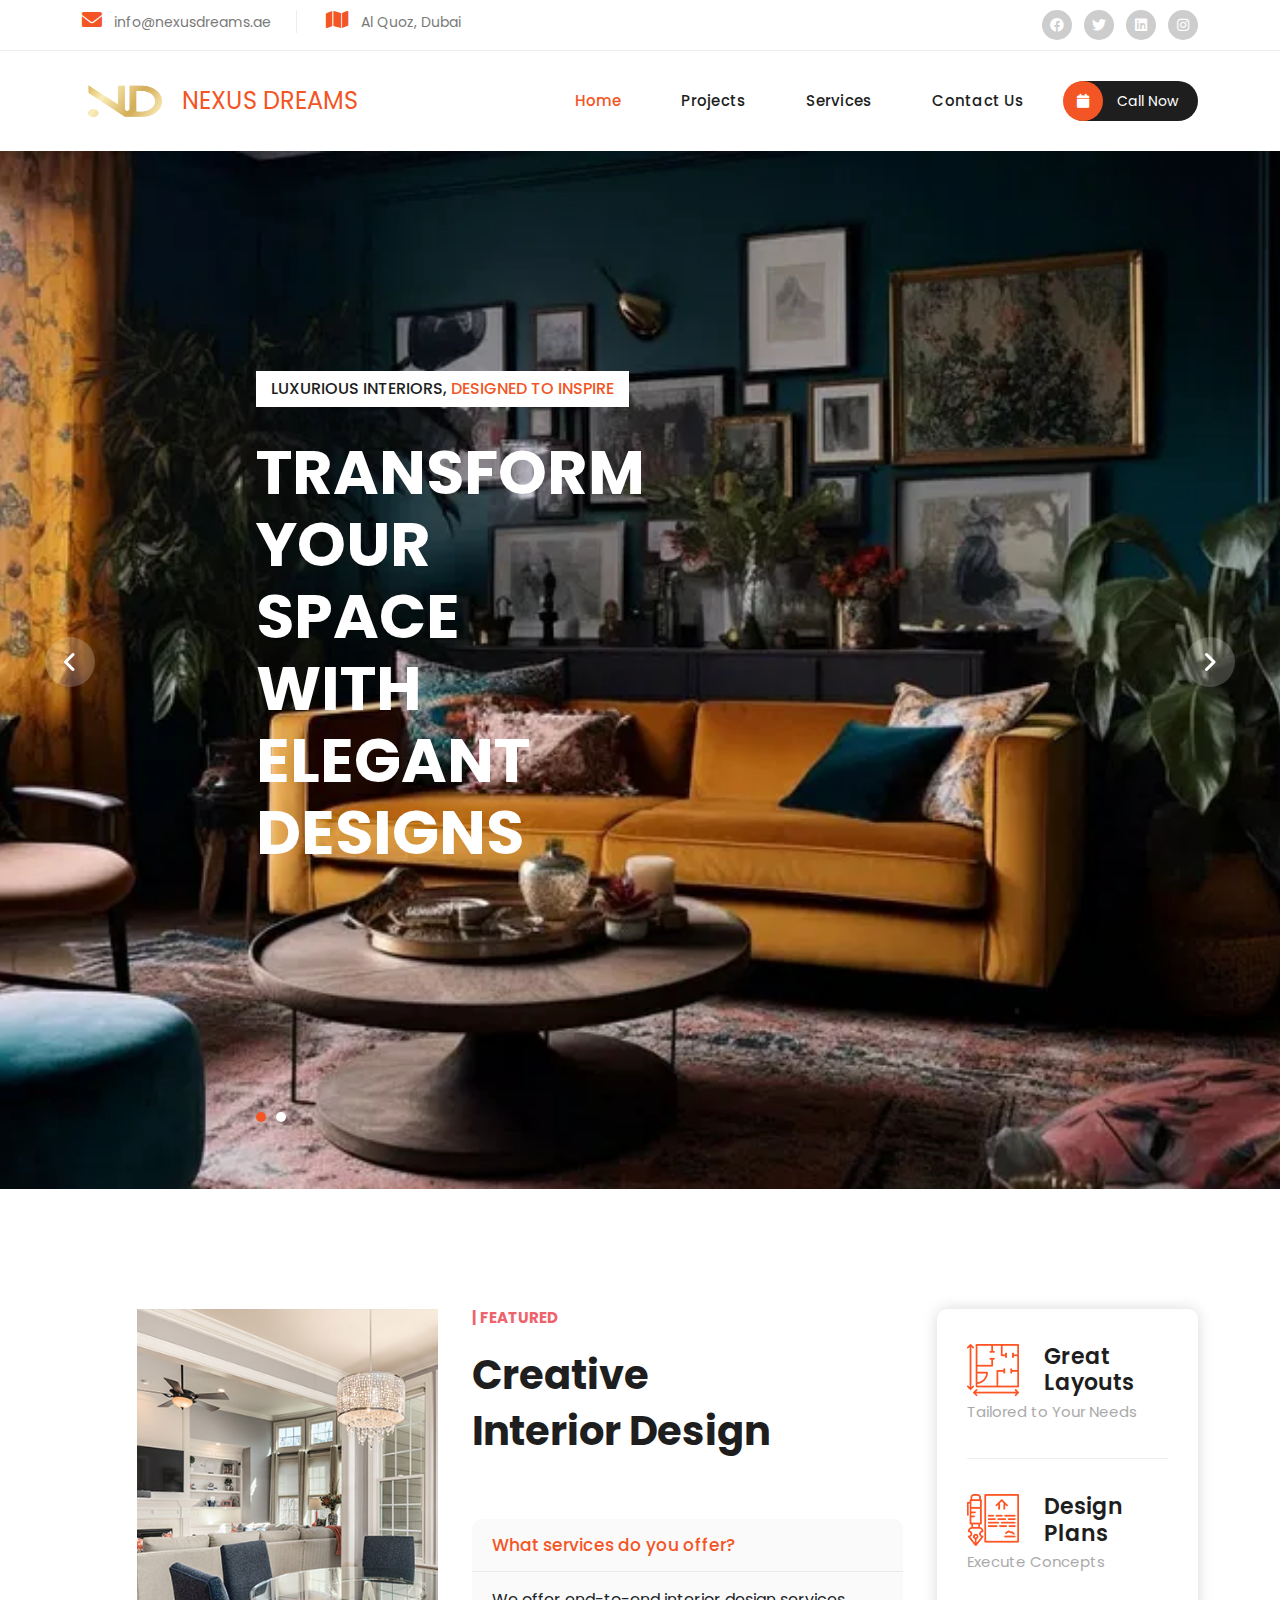
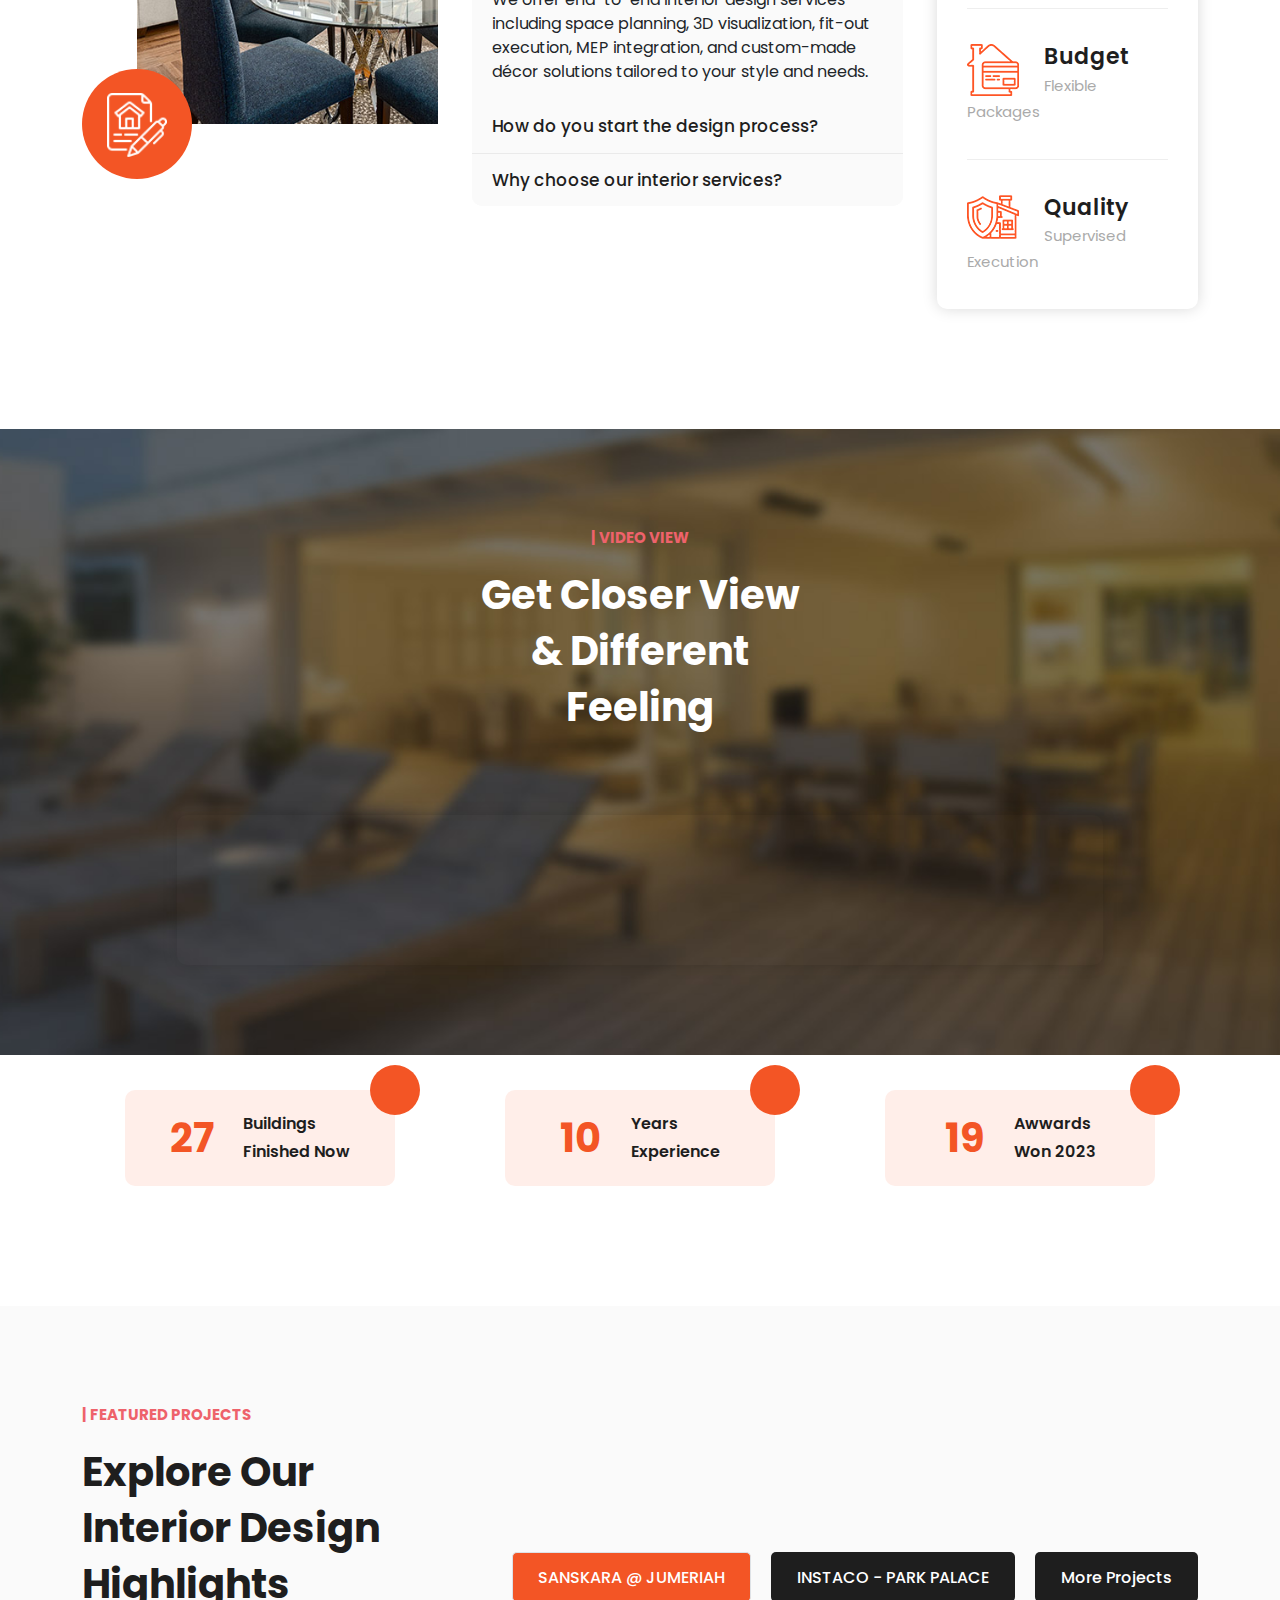
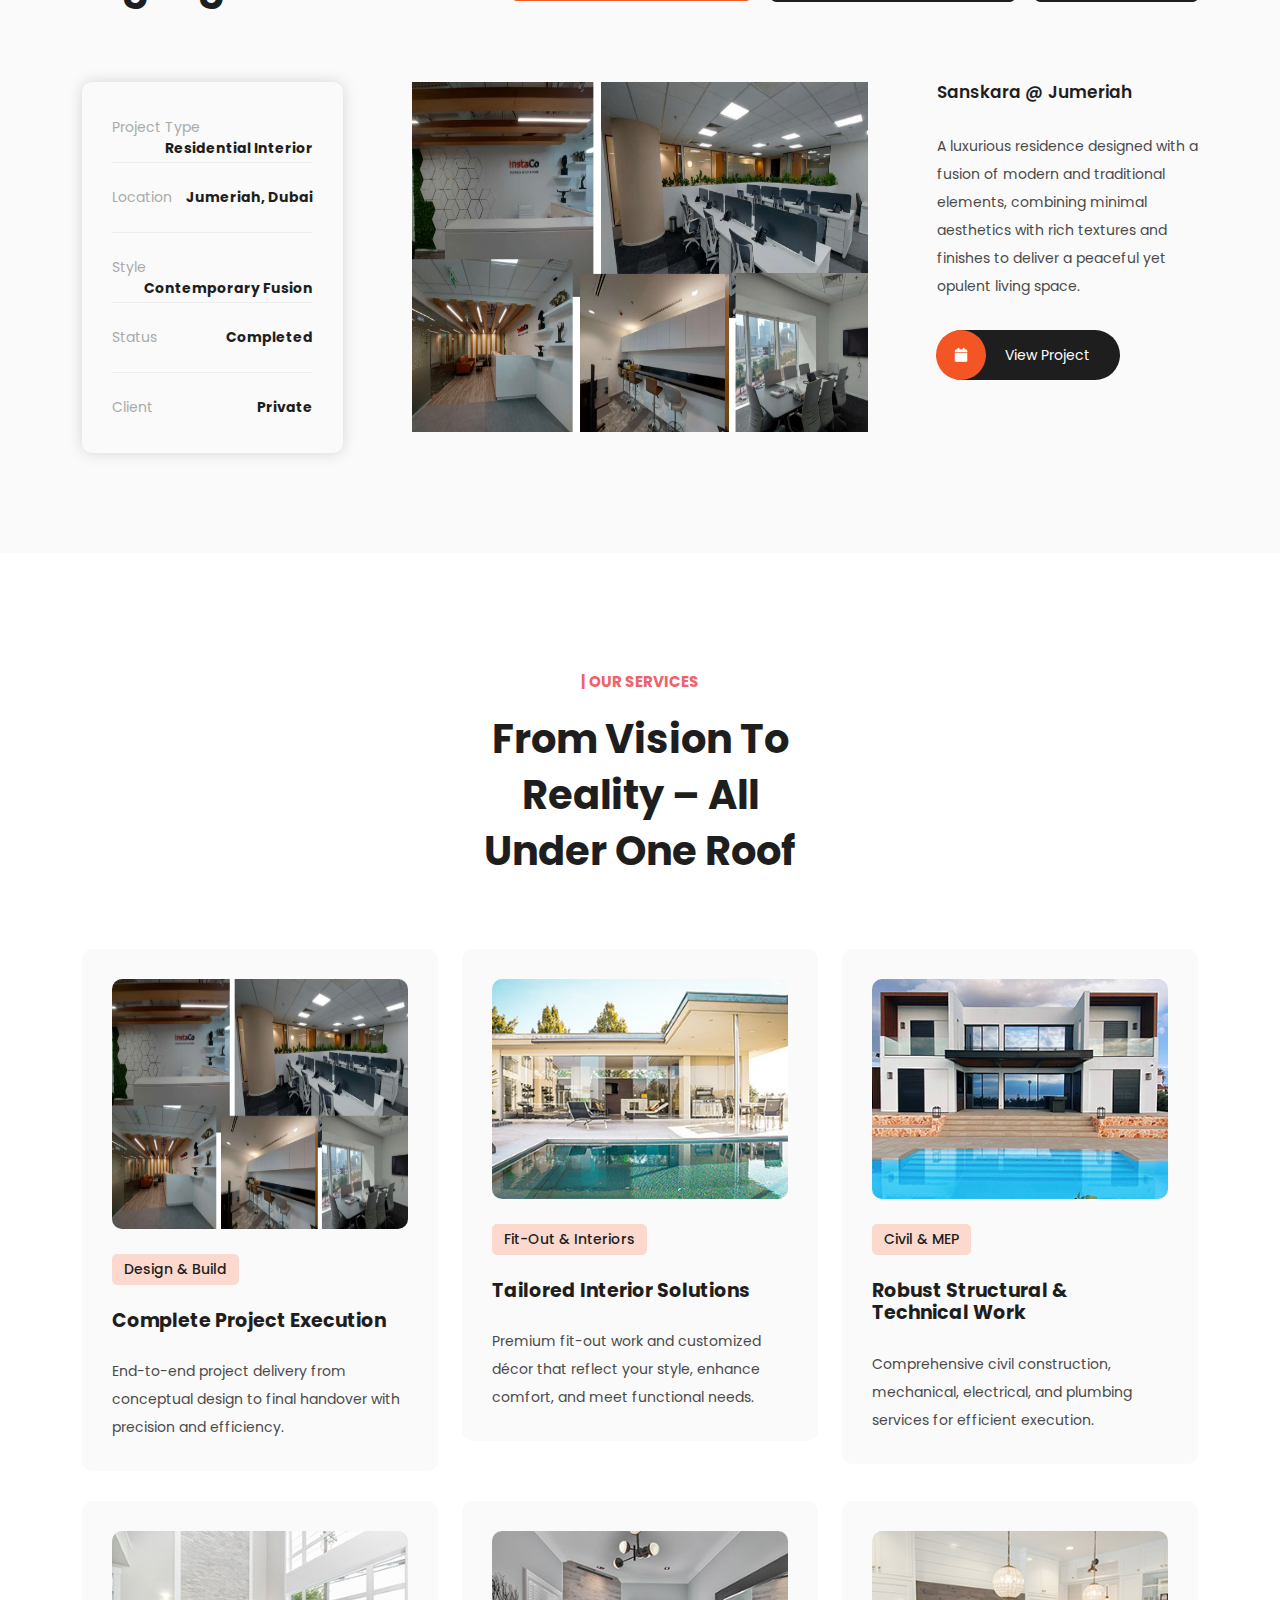
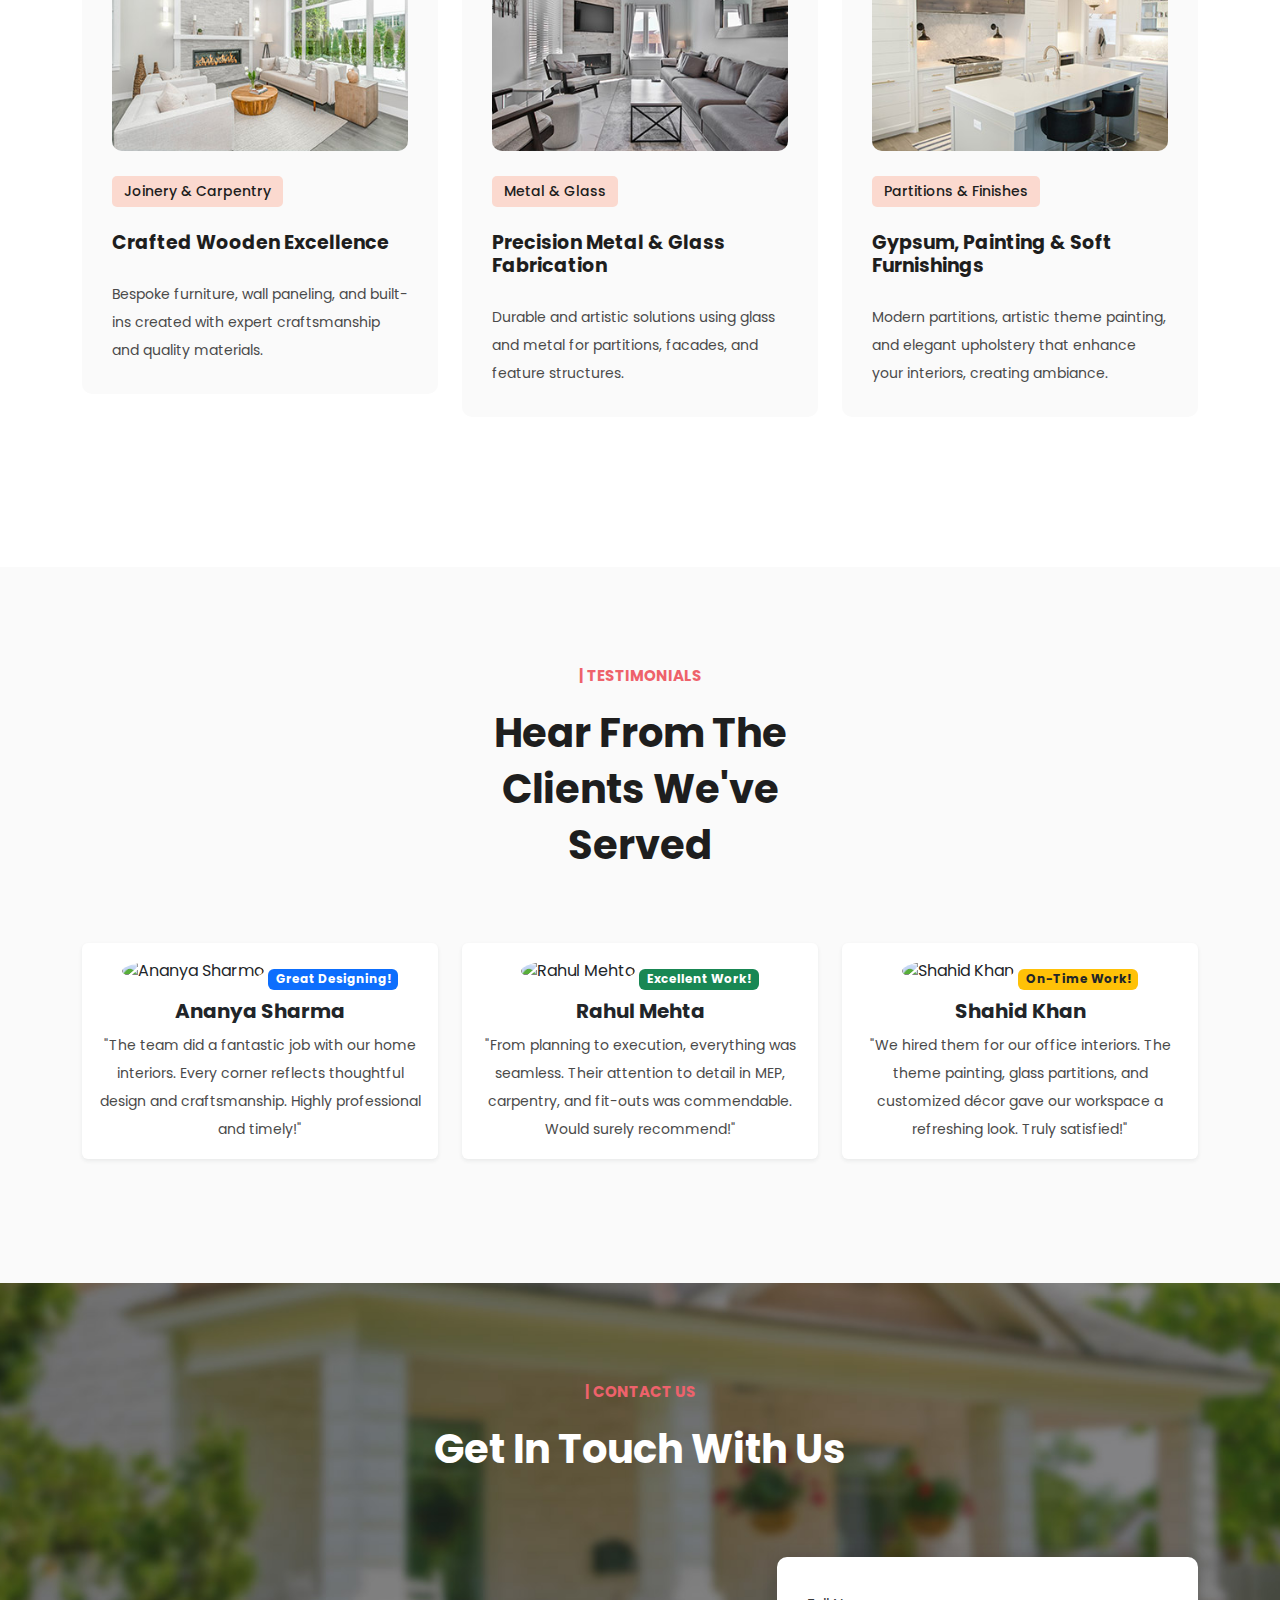
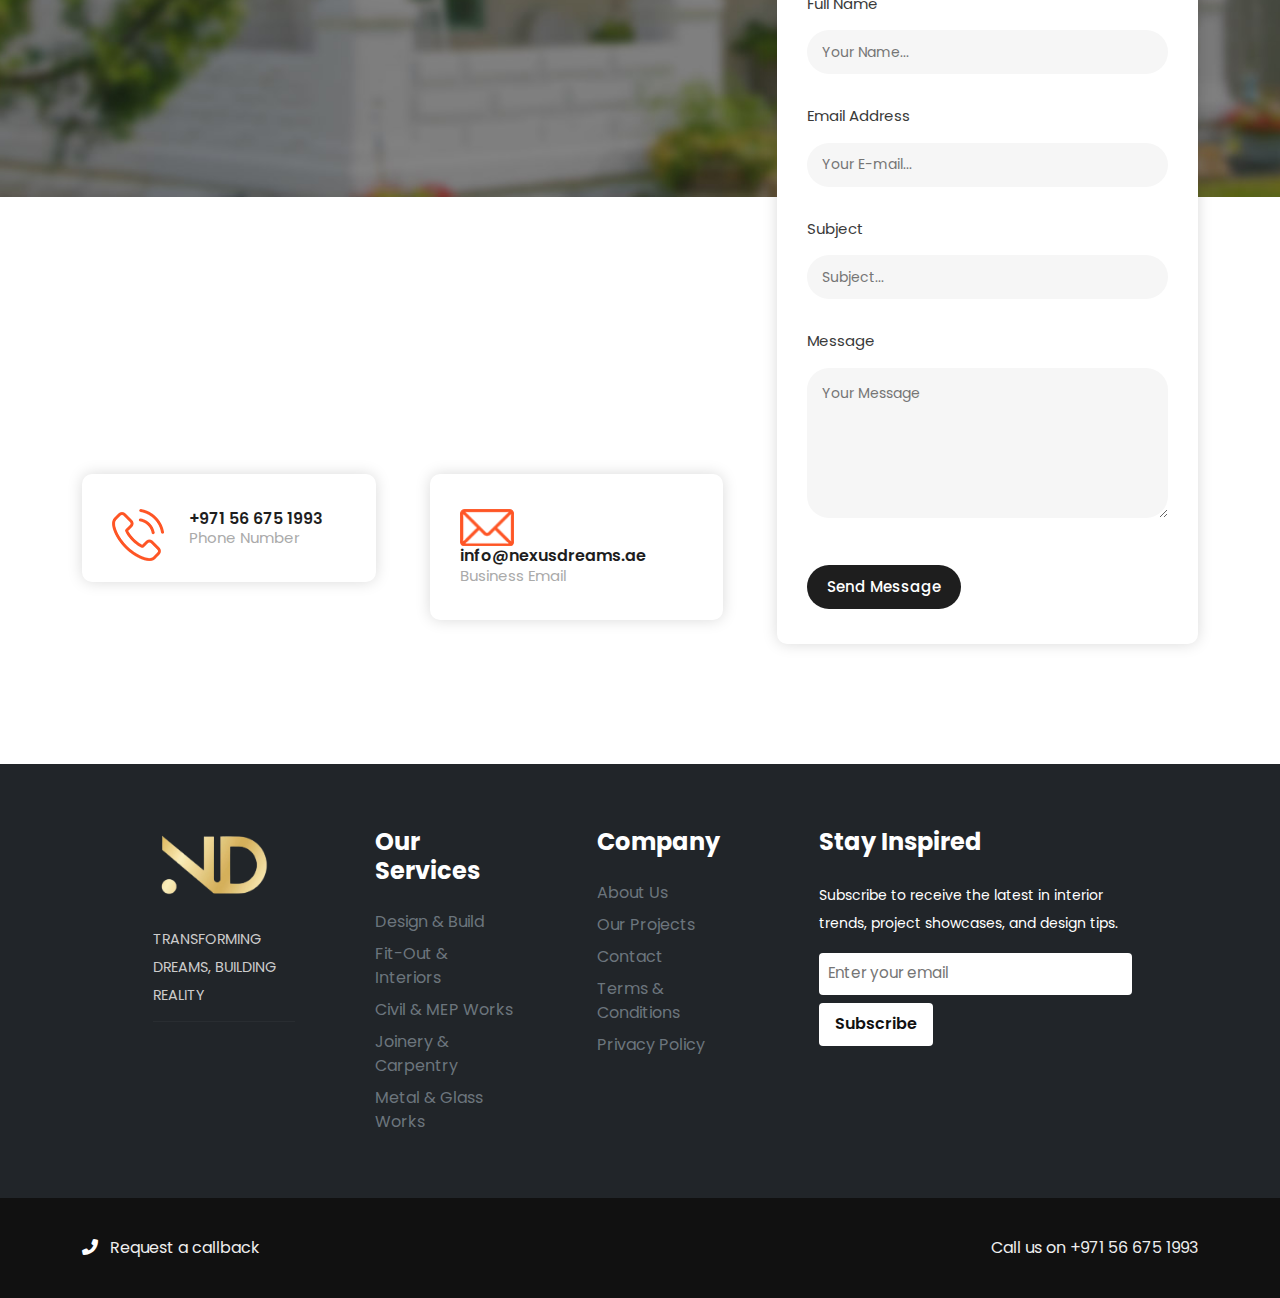
==== index.html @ d977af3b "first commit" ====
<!DOCTYPE html>
<html lang="en">

  <head>

    <meta charset="utf-8">
    <meta name="viewport" content="width=device-width, initial-scale=1, shrink-to-fit=no">
    <link href="https://fonts.googleapis.com/css2?family=Poppins:wght@100;200;300;400;500;600;700;800;900&display=swap" rel="stylesheet">

    <title>Nexus Dreams</title>

    <!-- Bootstrap core CSS -->
    <link href="vendor/bootstrap/css/bootstrap.min.css" rel="stylesheet">
    <link rel="stylesheet" href="assets/css/fontawesome.css">
    <link rel="stylesheet" href="assets/css/templatemo-villa-agency.css">
    <link rel="stylesheet" href="assets/css/owl.css">
    <link rel="stylesheet" href="assets/css/animate.css">

  </head>

<body>

  <!-- ***** Preloader Start ***** -->
  <div id="js-preloader" class="js-preloader">
    <div class="preloader-inner">
      <span class="dot"></span>
      <div class="dots">
        <span></span>
        <span></span>
        <span></span>
      </div>
    </div>
  </div>
  <!-- ***** Preloader End ***** -->

  <div class="sub-header">
    <div class="container">
      <div class="row">
        <div class="col-lg-8 col-md-8">
          <ul class="info">
            <li><i class="fa fa-envelope"></i>  info@nexusdreams.ae</li>
            <li><i class="fa fa-map"></i> Al Quoz, Dubai</li>
          </ul>
        </div>
        <div class="col-lg-4 col-md-4">
          <ul class="social-links">
            <li><a href="#"><i class="fab fa-facebook"></i></a></li>
            <li><a href="https://x.com/minthu" target="_blank"><i class="fab fa-twitter"></i></a></li>
            <li><a href="#"><i class="fab fa-linkedin"></i></a></li>
            <li><a href="#"><i class="fab fa-instagram"></i></a></li>
          </ul>
        </div>
      </div>
    </div>
  </div>

  <!-- ***** Header Area Start ***** -->
  <header class="header-area header-sticky">
    <div class="container">
        <div class="row">
            <div class="col-12">
                <nav class="main-nav">
                    <!-- ***** Logo Start ***** -->
                    <a href="index.html" class="logo d-flex align-items-center" style="display: flex; margin-top: -30px;">
                      <img src="assets/images/logo.png" alt="Nexus Logo" style="height: 40px; width: 100px;" class="logo">
                      <p style="font-size: 24px; color: #f35525;" class="text">NEXUS&nbspDREAMS</p>
                    </a>
                    
         
                    <ul class="nav">
                      <li><a href="index.html" class="active">Home</a></li>
                      <li><a href="properties.html">Projects</a></li>
                      <li><a href="property-details.html">Services</a></li>
                      <li><a href="contact.html">Contact Us</a></li>
                      <li><a href="tel: +971 56 675 1993" class="login" title="Call Now"><i class="fa fa-calendar"></i> Call Now</a></li>
                  </ul>   
                    <a class='menu-trigger'>
                        <span>Menu</span>
                    </a>
                    <!-- ***** Menu End ***** -->
                </nav>
            </div>
        </div>
    </div>
  </header>
  <!-- ***** Header Area End ***** -->

  <div class="main-banner">
    <div class="owl-carousel owl-banner">
      <div class="item item-1">
        <div class="header-text">
          <span class="category">LUXURIOUS INTERIORS, <em>DESIGNED TO INSPIRE</em></span>
          <h2>Transform Your Space<br>with Elegant Designs</h2>
        </div>
      </div>
      <!-- <div class="item item-2">
        <div class="header-text">
          <span class="category">CREATIVE SPACES, <em>FUNCTIONAL ELEGANCE</em></span>
          <h2>Redefine Your Living<br>with Customized Interiors</h2>
        </div>
      </div> -->
      <div class="item item-3">
        <div class="header-text">
          <span class="category">PREMIUM DESIGN SOLUTIONS, <em>TAILORED FOR YOU</em></span>
          <h2>Elevate Your Interiors<br>with Expert Design</h2>
        </div>
      </div>
    </div>
  </div>
  
<div class="featured section">
  <div class="container">
    <div class="row">
      <div class="col-lg-4">
        <div class="left-image">
          <img src="assets/images/featured.jpg" alt="">
          <a href="property-details.html"><img src="assets/images/featured-icon.png" alt="" style="max-width: 60px; padding: 0px;"></a>
        </div>
      </div>
      <div class="col-lg-5">
        <div class="section-heading">
          <h6>| Featured</h6>
          <h2>Creative Interior Design</h2>
        </div>
        <div class="accordion" id="accordionExample">
          <div class="accordion-item">
            <h2 class="accordion-header" id="headingOne">
              <button class="accordion-button" type="button" data-bs-toggle="collapse" data-bs-target="#collapseOne" aria-expanded="true" aria-controls="collapseOne">
                What services do you offer?
              </button>
            </h2>
            <div id="collapseOne" class="accordion-collapse collapse show" aria-labelledby="headingOne" data-bs-parent="#accordionExample">
              <div class="accordion-body">
                We offer end-to-end interior design services including space planning, 3D visualization, fit-out execution, MEP integration, and custom-made décor solutions tailored to your style and needs.
              </div>
            </div>
          </div>
          <div class="accordion-item">
            <h2 class="accordion-header" id="headingTwo">
              <button class="accordion-button collapsed" type="button" data-bs-toggle="collapse" data-bs-target="#collapseTwo" aria-expanded="false" aria-controls="collapseTwo">
                How do you start the design process?
              </button>
            </h2>
            <div id="collapseTwo" class="accordion-collapse collapse" aria-labelledby="headingTwo" data-bs-parent="#accordionExample">
              <div class="accordion-body">
                We begin with a detailed consultation to understand your preferences, needs, and budget. From there, we move to concept development, mood boards, and eventually to detailed drawings and execution.
              </div>
            </div>
          </div>
          <div class="accordion-item">
            <h2 class="accordion-header" id="headingThree">
              <button class="accordion-button collapsed" type="button" data-bs-toggle="collapse" data-bs-target="#collapseThree" aria-expanded="false" aria-controls="collapseThree">
                Why choose our interior services?
              </button>
            </h2>
            <div id="collapseThree" class="accordion-collapse collapse" aria-labelledby="headingThree" data-bs-parent="#accordionExample">
              <div class="accordion-body">
                Our team combines creativity, functionality, and craftsmanship to deliver interiors that reflect your personality while maximizing space and comfort. We’re known for our attention to detail and on-time delivery.
              </div>
            </div>
          </div>
        </div>
      </div>
      <div class="col-lg-3">
        <div class="info-table">
          <ul>
            <li>
              <img src="assets/images/info-icon-01.png" alt="" style="max-width: 52px;">
              <h4>Great Layouts<br><span>Tailored to Your Needs</span></h4>
            </li>
            <li>
              <img src="assets/images/info-icon-02.png" alt="" style="max-width: 52px;">
              <h4>Design Plans<br><span>Execute Concepts</span></h4>
            </li>
            <li>
              <img src="assets/images/info-icon-03.png" alt="" style="max-width: 52px;">
              <h4>Budget<br><span>Flexible Packages</span></h4>
            </li>
            <li>
              <img src="assets/images/info-icon-04.png" alt="" style="max-width: 52px;">
              <h4>Quality <br><span>Supervised Execution</span></h4>
            </li>
          </ul>
        </div>
      </div>
    </div>
  </div>
</div>

  <div class="video section">
    <div class="container">
      <div class="row">
        <div class="col-lg-4 offset-lg-4">
          <div class="section-heading text-center">
            <h6>| Video View</h6>
            <h2>Get Closer View & Different Feeling</h2>
          </div>
        </div>
      </div>
    </div>
  </div>

  <div class="video-content">
    <div class="container">
      <div class="row justify-content-center">
        <div class="col-lg-10">
          <div class="video-frame" style="max-height: 500px; overflow: hidden; border-radius: 10px;">
            <video autoplay muted loop playsinline style="width: 100%; height: auto; object-fit: cover; display: block;">
              <source src="https://videos.pexels.com/video-files/5824198/5824198-uhd_1440_2560_24fps.mp4" type="video/mp4">
              Your browser does not support the video tag.
            </video>
          </div>
        </div>
      </div>
    </div>
  </div>
  
  

  <div class="fun-facts">
    <div class="container">
      <div class="row">
        <div class="col-lg-12">
          <div class="wrapper">
            <div class="row">
              <div class="col-lg-4">
                <div class="counter">
                  <h2 class="timer count-title count-number" data-to="34" data-speed="1000"></h2>
                   <p class="count-text ">Buildings<br>Finished Now</p>
                </div>
              </div>
              <div class="col-lg-4">
                <div class="counter">
                  <h2 class="timer count-title count-number" data-to="12" data-speed="1000"></h2>
                  <p class="count-text ">Years<br>Experience</p>
                </div>
              </div>
              <div class="col-lg-4">
                <div class="counter">
                  <h2 class="timer count-title count-number" data-to="24" data-speed="1000"></h2>
                  <p class="count-text ">Awwards<br>Won 2023</p>
                </div>
              </div>
            </div>
          </div>
        </div>
      </div>
    </div>
  </div>

  <div class="section best-deal">
    <div class="container">
      <div class="row">
        <div class="col-lg-4">
          <div class="section-heading">
            <h6>| Featured Projects</h6>
            <h2>Explore Our Interior Design Highlights</h2>
          </div>
        </div>
        <div class="col-lg-12">
          <div class="tabs-content">
            <div class="row">
              <div class="nav-wrapper">
                <ul class="nav nav-tabs" role="tablist">
                  <li class="nav-item" role="presentation">
                    <button class="nav-link active" id="sanskara-tab" data-bs-toggle="tab" data-bs-target="#sanskara" type="button" role="tab" aria-controls="sanskara" aria-selected="true">SANSKARA @ JUMERIAH</button>
                  </li>
                  <li class="nav-item" role="presentation">
                    <button class="nav-link" id="instaco-tab" data-bs-toggle="tab" data-bs-target="#instaco" type="button" role="tab" aria-controls="instaco" aria-selected="false">INSTACO - PARK PALACE</button>
                  </li>
                  <li class="nav-item" role="presentation">
                    <button class="nav-link" id="projects-tab" data-bs-toggle="tab" data-bs-target="#projects" type="button" role="tab" aria-controls="projects" aria-selected="false">More Projects</button>
                  </li>
                </ul>
              </div>              
              <div class="tab-content" id="myTabContent">
                <!-- SANSKARA -->
                <div class="tab-pane fade show active" id="sanskara" role="tabpanel" aria-labelledby="sanskara-tab">
                  <div class="row">
                    <div class="col-lg-3">
                      <div class="info-table">
                        <ul>
                          <li>Project Type <span>Residential Interior</span></li>
                          <li>Location <span>Jumeriah, Dubai</span></li>
                          <li>Style <span>Contemporary Fusion</span></li>
                          <li>Status <span>Completed</span></li>
                          <li>Client <span>Private</span></li>
                        </ul>
                      </div>
                    </div>
                    <div class="col-lg-6">
                      <img src="assets/images/1 2.jpeg" alt="Sanskara Interior" height="350px">
                    </div>
                    <div class="col-lg-3">
                      <h4>Sanskara @ Jumeriah</h4>
                      <p>A luxurious residence designed with a fusion of modern and traditional elements, combining minimal aesthetics with rich textures and finishes to deliver a peaceful yet opulent living space.</p>
                      <div class="icon-button">
                        <a href="#"><i class="fa fa-calendar"></i> View Project</a>
                      </div>
                    </div>
                  </div>
                </div>
                <!-- INSTACO -->
                <div class="tab-pane fade" id="instaco" role="tabpanel" aria-labelledby="instaco-tab">
                  <div class="row">
                    <div class="col-lg-3">
                      <div class="info-table">
                        <ul>
                          <li>Project Type <span>Office Interior</span></li>
                          <li>Location <span>Park Palace, SZR</span></li>
                          <li>Style <span>Modern Minimal</span></li>
                          <li>Status <span>Completed</span></li>
                          <li>Client <span>INSTACO</span></li>
                        </ul>
                      </div>
                    </div>
                    <div class="col-lg-6">
                      <img src="assets/images/2 2.jpeg" alt="Instaco Office Interior" height="350px">
                    </div>
                    <div class="col-lg-3">
                      <h4>INSTACO – Office Interior</h4>
                      <p>Designed for productivity and aesthetics, this corporate space blends sleek furniture with efficient lighting and a layout optimized for collaboration and focus, reflecting Instaco’s dynamic identity.</p>
                      <div class="icon-button">
                        <a href="#"><i class="fa fa-calendar"></i> View Project</a>
                      </div>
                    </div>
                  </div>
                </div>
                <!-- MORE PROJECTS -->
                <div class="tab-pane fade" id="projects" role="tabpanel" aria-labelledby="projects-tab">
                  <div class="row">
                    <div class="col-lg-3">
                      <div class="info-table">
                        <ul>
                          <li>Projects <span>Apartment & Villa</span></li>
                          <li>Locations <span>DIFC, Bur Dubai,<br/> Emirates Hills</span></li>
                          <li>Status <span>Completed</span></li>
                          <li>Design Scope <span>Full Turnkey</span></li>
                          <li>Client <span>Private</span></li>
                        </ul>
                      </div>
                    </div>
                    <div class="col-lg-6">
                      <img src="assets/images/3 2.jpeg" alt="Multiple Projects" height="350px">
                    </div>
                    <div class="col-lg-3">
                      <h4>Other Signature Works</h4>
                      <p>From elegant apartments in Burj Daman, DIFC, and Bur Dubai to luxurious villas in Emirates Hills and Meadows – each space reflects personalized styling, functionality, and timeless design elements.</p>
                      <div class="icon-button">
                        <a href="#"><i class="fa fa-calendar"></i> View Portfolio</a>
                      </div>
                    </div>
                  </div>
                </div>
                <!-- END OF TABS -->
              </div>
            </div>
          </div>
        </div>
      </div>
    </div>
  </div>
  
  <div class="properties section">
    <div class="container">
      <div class="row">
        <div class="col-lg-4 offset-lg-4">
          <div class="section-heading text-center">
            <h6>| Our Services</h6>
            <h2>From Vision to Reality – All Under One Roof</h2>
          </div>
        </div>
      </div>
      <div class="row">
        <!-- Service 1 -->
        <div class="col-lg-4 col-md-6">
          <div class="item">
            <img src="assets/images/1 2.jpeg" alt="Design and Build" class="service-image" height="250px">
            <span class="category">Design & Build</span>
            <h4><a href="#">Complete Project Execution</a></h4>
            <p>End-to-end project delivery from conceptual design to final handover with precision and efficiency.</p>
           
          </div>
        </div>
        <!-- Service 2 -->
        <div class="col-lg-4 col-md-6">
          <div class="item">
            <img src="assets/images/property-02.jpg" alt="Fit-Out and Interiors" class="service-image">
            <span class="category">Fit-Out & Interiors</span>
            <h4><a href="#">Tailored Interior Solutions</a></h4>
            <p>Premium fit-out work and customized décor that reflect your style, enhance comfort, and meet functional needs.</p>
          
          </div>
        </div>
        <!-- Service 3 -->
        <div class="col-lg-4 col-md-6">
          <div class="item">
            <img src="assets/images/property-03.jpg" alt="Civil & MEP Works" class="service-image">
            <span class="category">Civil & MEP</span>
            <h4><a href="#">Robust Structural & Technical Work</a></h4>
            <p>Comprehensive civil construction, mechanical, electrical, and plumbing services for efficient execution.</p>
           
          </div>
        </div>
        <!-- Service 4 -->
        <div class="col-lg-4 col-md-6">
          <div class="item">
            <img src="assets/images/property-04.jpg" alt="Joinery & Carpentry" class="service-image">
            <span class="category">Joinery & Carpentry</span>
            <h4><a href="#">Crafted Wooden Excellence</a></h4>
            <p>Bespoke furniture, wall paneling, and built-ins created with expert craftsmanship and quality materials.</p>
           
          </div>
        </div>
        <!-- Service 5 -->
        <div class="col-lg-4 col-md-6">
          <div class="item">
            <img src="assets/images/property-05.jpg" alt="Metal & Glass Works" class="service-image">
            <span class="category">Metal & Glass</span>
            <h4><a href="#">Precision Metal & Glass Fabrication</a></h4>
            <p>Durable and artistic solutions using glass and metal for partitions, facades, and feature structures.</p>
            
          </div>
        </div>
        <!-- Service 6 -->
        <div class="col-lg-4 col-md-6">
          <div class="item">
            <img src="assets/images/property-06.jpg" alt="Gypsum & Painting" class="service-image">
            <span class="category">Partitions & Finishes</span>
            <h4><a href="#">Gypsum, Painting & Soft Furnishings</a></h4>
            <p>Modern partitions, artistic theme painting, and elegant upholstery that enhance your interiors, creating ambiance.            </p>
            
          </div>
        </div>
      </div>
    </div>
  </div>


  <div class="best-deal section">
    <div class="container">
      <div class="row">
        <div class="col-lg-4 offset-lg-4">
          <div class="section-heading text-center">
            <h6>| Testimonials</h6>
            <h2>Hear from the Clients We've Served</h2>
          </div>
        </div>
      </div>
      <div class="row">
        <!-- Testimonial 1 -->
        <div class="col-lg-4 col-md-6 mb-4">
          <div class="card h-100 border-0 shadow-sm text-center">
            <div class="card-body">
              <img src="https://cdn-icons-png.flaticon.com/512/8071/8071405.png" alt="Ananya Sharma" class="img-fluid rounded-circle mb-3" style="width: 100px; height: 100px; object-fit: cover;">
              <span class="badge bg-primary mb-2">Great Designing!</span>
              <h5 class="card-title">Ananya Sharma</h5>
              <p class="card-text">"The team did a fantastic job with our home interiors. Every corner reflects thoughtful design and craftsmanship. Highly professional and timely!"</p>
            </div>
          </div>
        </div>
        <!-- Testimonial 2 -->
        <div class="col-lg-4 col-md-6 mb-4">
          <div class="card h-100 border-0 shadow-sm text-center">
            <div class="card-body">
              <img src="https://cdn-icons-png.flaticon.com/512/5556/5556468.png" alt="Rahul Mehta" class="img-fluid rounded-circle mb-3" style="width: 100px; height: 100px; object-fit: cover;">
              <span class="badge bg-success mb-2">Excellent Work!</span>
              <h5 class="card-title">Rahul Mehta</h5>
              <p class="card-text">"From planning to execution, everything was seamless. Their attention to detail in MEP, carpentry, and fit-outs was commendable. Would surely recommend!"</p>
            </div>
          </div>
        </div>
        <!-- Testimonial 3 -->
        <div class="col-lg-4 col-md-6 mb-4">
          <div class="card h-100 border-0 shadow-sm text-center">
            <div class="card-body">
              <img src="https://cdn.pixabay.com/photo/2018/08/28/12/41/avatar-3637425_1280.png" alt="Shahid Khan" class="img-fluid rounded-circle mb-3" style="width: 100px; height: 100px; object-fit: cover;">
              <span class="badge bg-warning text-dark mb-2">On-Time Work!</span>
              <h5 class="card-title">Shahid Khan</h5>
              <p class="card-text">"We hired them for our office interiors. The theme painting, glass partitions, and customized décor gave our workspace a refreshing look. Truly satisfied!"</p>
            </div>
          </div>
        </div>
      </div>
    </div>
  </div>
  


  

  <div class="contact ">
    <div class="container">
      <div class="row">
        <div class="">
          <div class="section-heading text-center">
            <h6>| Contact Us</h6>
            <h2>Get In Touch With Us</h2>
          </div>
        </div>
      </div>
    </div>
  </div>


  <div class="contact-content">
    <div class="container">
      <div class="row">
        <div class="col-lg-7">
          <div id="map">
            <iframe src="https://www.google.com/maps/embed?pb=!1m18!1m12!1m3!1d14445.987647457128!2d55.2408993023094!3d25.152693993830784!2m3!1f0!2f0!3f0!3m2!1i1024!2i768!4f13.1!3m3!1m2!1s0x3e5f69984282d957%3A0xb3f17e05e0d607ae!2sAl%20Quoz%20-%20Al%20Quoz%204%20-%20Dubai%20-%20United%20Arab%20Emirates!5e0!3m2!1sen!2sin!4v1744705355533!5m2!1sen!2sin" width="100%" height="450" style="border:0;" allowfullscreen="" loading="lazy" referrerpolicy="no-referrer-when-downgrade"></iframe>
          </div>
          <div class="row">
            <div class="col-lg-6">
              <div class="item phone">
                <img src="assets/images/phone-icon.png" alt="" style="max-width: 52px;">
                <h6>+971 56 675 1993<br><span>Phone Number</span></h6>
              </div> 
            </div>
            <div class="col-lg-6">
              <div class="item email">
                <img src="assets/images/email-icon.png" alt="" style="max-width: 54px;">
                <h6>info@nexusdreams.ae <br><span>Business Email</span></h6>
              </div>
            </div>
          </div>
        </div>
        <div class="col-lg-5">
          <form id="contact-form" action="" method="post">
            <div class="row">
              <div class="col-lg-12">
                <fieldset>
                  <label for="name">Full Name</label>
                  <input type="name" name="name" id="name" placeholder="Your Name..." autocomplete="on" required>
                </fieldset>
              </div>
              <div class="col-lg-12">
                <fieldset>
                  <label for="email">Email Address</label>
                  <input type="text" name="email" id="email" pattern="[^ @]*@[^ @]*" placeholder="Your E-mail..." required="">
                </fieldset>
              </div>
              <div class="col-lg-12">
                <fieldset>
                  <label for="subject">Subject</label>
                  <input type="subject" name="subject" id="subject" placeholder="Subject..." autocomplete="on" >
                </fieldset>
              </div>
              <div class="col-lg-12">
                <fieldset>
                  <label for="message">Message</label>
                  <textarea name="message" id="message" placeholder="Your Message"></textarea>
                </fieldset>
              </div>
              <div class="col-lg-12">
                <fieldset>
                  <button type="submit" id="form-submit" class="orange-button">Send Message</button>
                </fieldset>
              </div>
            </div>
          </form>
        </div>
      </div>
    </div>
  </div>

  <footer class="footer py-3 py-xl-8 bg-dark text-light section">
    <div class="container">
      <div class="container-fluid">
        <div class="row justify-content-center">
          <div class="col-12 col-md-11">
  
            <section class="py-4 py-md-5 py-xl-8">
              <div class="container-fluid overflow-hidden">
                <div class="row gy-2 gy-lg-0 justify-content-xl-between">
  
                  <!-- Logo + Small Description + Divider -->
                  <div class="col-12 col-md-4 col-lg-3 col-xl-2">
                    <div class="widget text-md-start">
                      <a href="#!">
                        <img src="assets/images/logo.png" alt="Interior Design Logo" class="image mb-4">
                      </a>
                      <p class="small-text">TRANSFORMING DREAMS, BUILDING REALITY</p>
                      <hr class="custom-divider">
                    </div>
                  </div>
  
                  <!-- Services -->
                  <div class="col-12 col-md-4 col-lg-3 col-xl-2">
                    <div class="widget">
                      <h4 class="widget-title mb-4 text-white">Our Services</h4>
                      <ul class="list-unstyled">
                        <li class="mb-2"><a href="#!" class="link-secondary text-decoration-none">Design & Build</a></li>
                        <li class="mb-2"><a href="#!" class="link-secondary text-decoration-none">Fit-Out & Interiors</a></li>
                        <li class="mb-2"><a href="#!" class="link-secondary text-decoration-none">Civil & MEP Works</a></li>
                        <li class="mb-2"><a href="#!" class="link-secondary text-decoration-none">Joinery & Carpentry</a></li>
                        <li><a href="#!" class="link-secondary text-decoration-none">Metal & Glass Works</a></li>
                      </ul>
                    </div>
                  </div>
  
                  <!-- Company -->
                  <div class="col-12 col-md-4 col-lg-3 col-xl-2">
                    <div class="widget">
                      <h4 class="widget-title mb-4 text-white">Company</h4>
                      <ul class="list-unstyled">
                        <li class="mb-2"><a href="#!" class="link-secondary text-decoration-none">About Us</a></li>
                        <li class="mb-2"><a href="#!" class="link-secondary text-decoration-none">Our Projects</a></li>
                        <li class="mb-2"><a href="#!" class="link-secondary text-decoration-none">Contact</a></li>
                        <li class="mb-2"><a href="#!" class="link-secondary text-decoration-none">Terms & Conditions</a></li>
                        <li><a href="#!" class="link-secondary text-decoration-none">Privacy Policy</a></li>
                      </ul>
                    </div>
                  </div>
  
                  <!-- Newsletter -->
                  <div class="col-12 col-lg-3 col-xl-4">
                    <div class="widget">
                      <h4 class="widget-title mb-4 text-white">Stay Inspired</h4>
                      <p class="mb-3">Subscribe to receive the latest in interior trends, project showcases, and design tips.</p>
                      <form class="newsletter-form" action="#!">
                        <input type="email" name="email" placeholder="Enter your email" required>
                        <button type="submit">Subscribe</button>
                      </form>
                    </div>
                  </div>
  
                </div>
              </div>
            </section>
  
          </div>
        </div>
      </div>
    </div>
  </footer>

  
  <footer class="footer-bar">
    <div class="container">
      <div class="footer-flex">
        <p class="mb-0">
          <i class="fas fa-phone-alt me-2"></i><a class="sticky_request_call" href="#" onclick="openCallbackModal()" data-phone-code="IN" title="Request a callback">

           <span class="aap_icon call_back_footer"></span>Request a callback
       </a>
        </p>
        <p class="mb-0">
          <a rel="nofollow" href="https://templatemo.com" target="_blank">Call us on</a>
          <a href="tel:+971566751993"> +971 56 675 1993</a>
        </p>
       
      </div>
    </div>
  </footer>

  <div class="ebook-modal modal course-popup  eligible-wrapper " id="callbackleadmodel" style="display:none">
    <div class="modal-dialog">
        <div class="modal-content">
            <a href="" class="close" id="modelclose"></a>
            <div class="modal-body">
                <div>
                    <div>
                        <div id="lead-response"></div>
                        <div class="callback-forms" id="requesttocallback-desktop">
                            <p>Leave your details and we will get back to you</p><form novalidate="" method="POST">
                                <div class="form-control">
                                    <input name="name" type="text" aria-label="text" class="aname" placeholder="Name*" value="">
                                    <div class="floating-label_border"></div>
                                </div><div class="form-email">
                                    <div class="form-control">
                                        <input name="email" type="email" aria-label="email" class="aemail" placeholder="Email*" value="">
                                        <div class="floating-label_border">
                                        </div>
                                    </div>
                                </div><div class="country-code">
                                 
                                    <div class="form-control">
                                        <input name="personPhone" type="text" aria-label="text" class="emobile" placeholder="Phone Number*" value="">
                                        <div class="floating-label_border"></div>
                                    </div>
                                </div><div>
                               
                                    
                                </div>
                                <br>
                                
                                <button type="submit" id="requesttocallbackSubmit" class="">SUBMIT</button>
                            </form>
                        </div>
                    </div>
                </div>
            </div>
        </div>
    </div>
</div>
  
  

  <!-- Scripts -->
  <!-- Bootstrap core JavaScript -->
  <script src="vendor/jquery/jquery.min.js"></script>
  <script src="vendor/bootstrap/js/bootstrap.min.js"></script>
  <script src="assets/js/isotope.min.js"></script>
  <script src="assets/js/owl-carousel.js"></script>
  <script src="assets/js/counter.js"></script>
  <script src="assets/js/custom.js"></script>
  <script type="text/javascript" id="zsiqchat">var $zoho = $zoho || {}; $zoho.salesiq = $zoho.salesiq || { widgetcode: "siq28635fe41864fa6fa671ca4122d6aef10abdf9ab26f5c2d8e997de85591f7d3a", values: {}, ready: function () { } }; var d = document; s = d.createElement("script"); s.type = "text/javascript"; s.id = "zsiqscript"; s.defer = true; s.src = "https://salesiq.zohopublic.in/widget"; t = d.getElementsByTagName("script")[0]; t.parentNode.insertBefore(s, t);</script>

  <script>
    function openCallbackModal() {
      document.getElementById("callbackleadmodel").style.display = "block";
    }
  
    // Optional: Close the modal when clicking the close button
    document.getElementById("modelclose").addEventListener("click", function(e) {
      e.preventDefault();
      document.getElementById("callbackleadmodel").style.display = "none";
    });
  
    // Optional: Close on outside click
    window.onclick = function(event) {
      const modal = document.getElementById("callbackleadmodel");
      if (event.target === modal) {
        modal.style.display = "none";
      }
    };
  </script>
  


  </body>
</html>
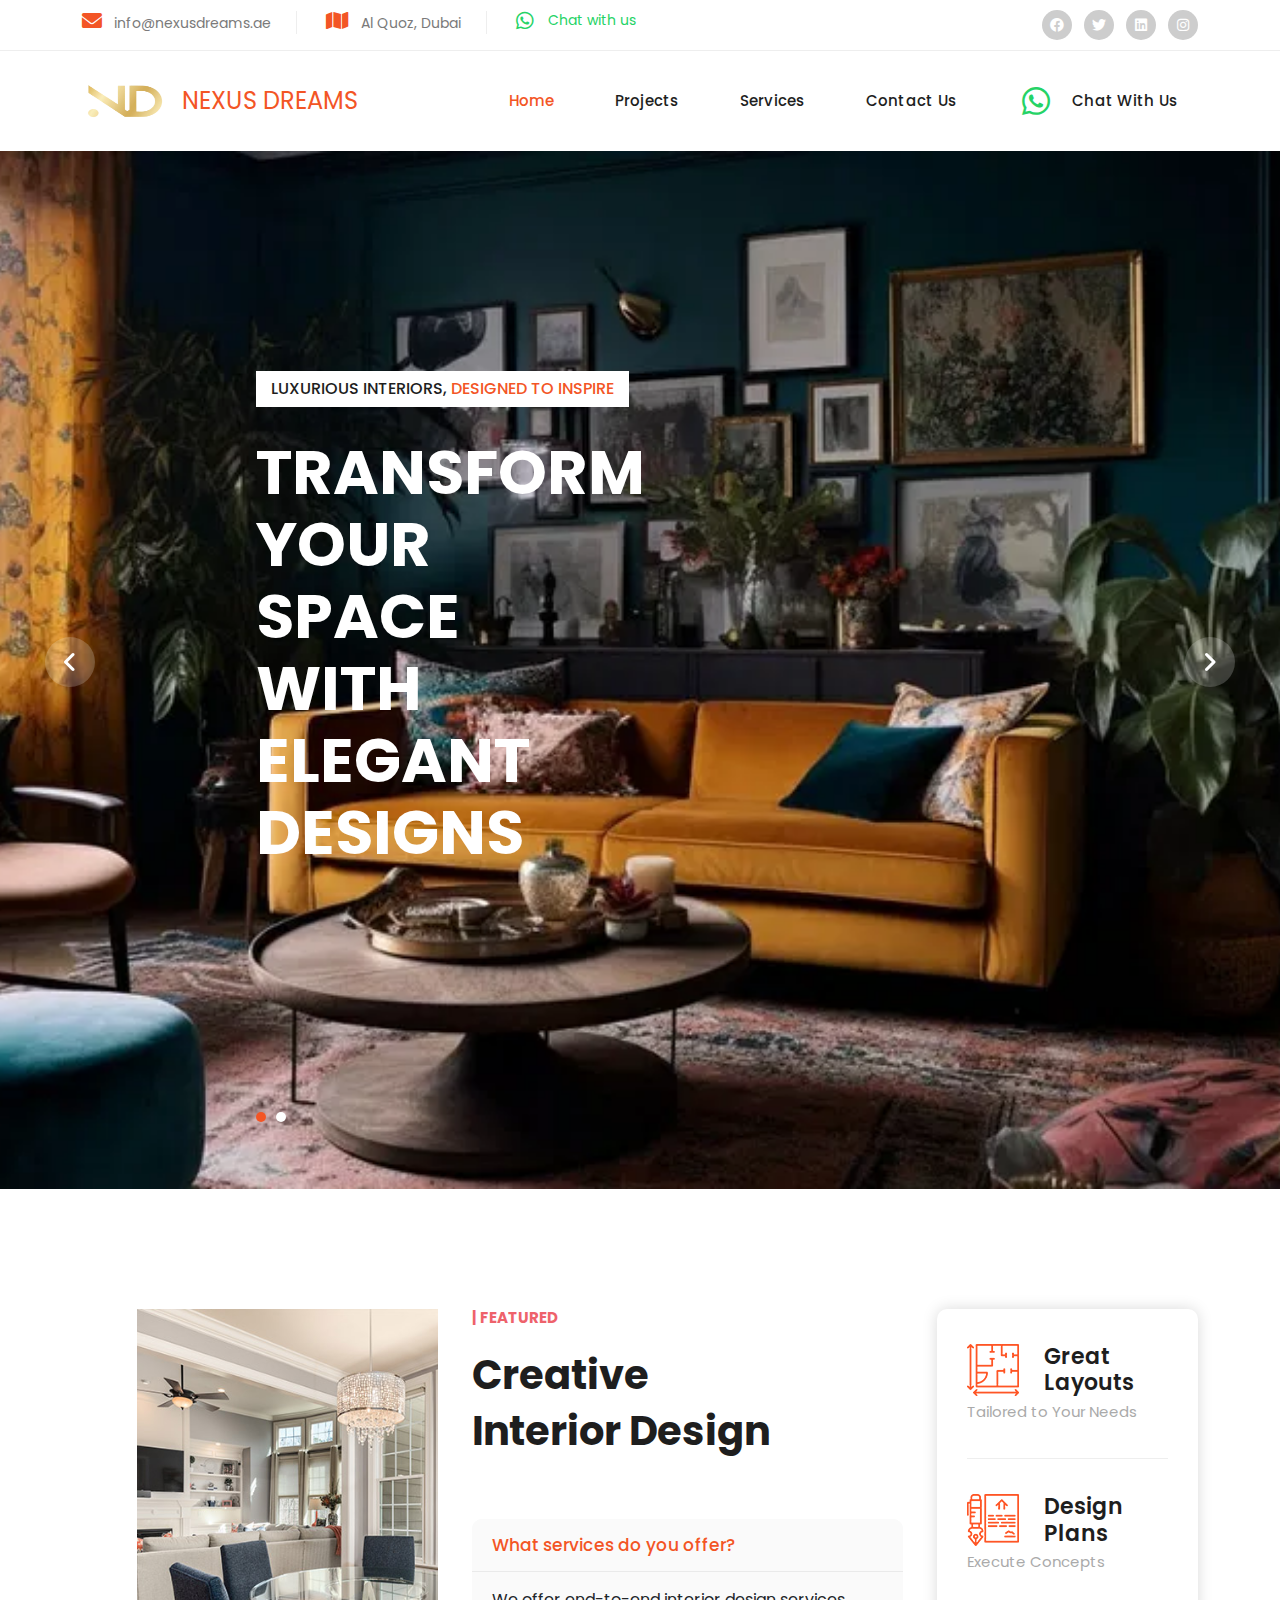
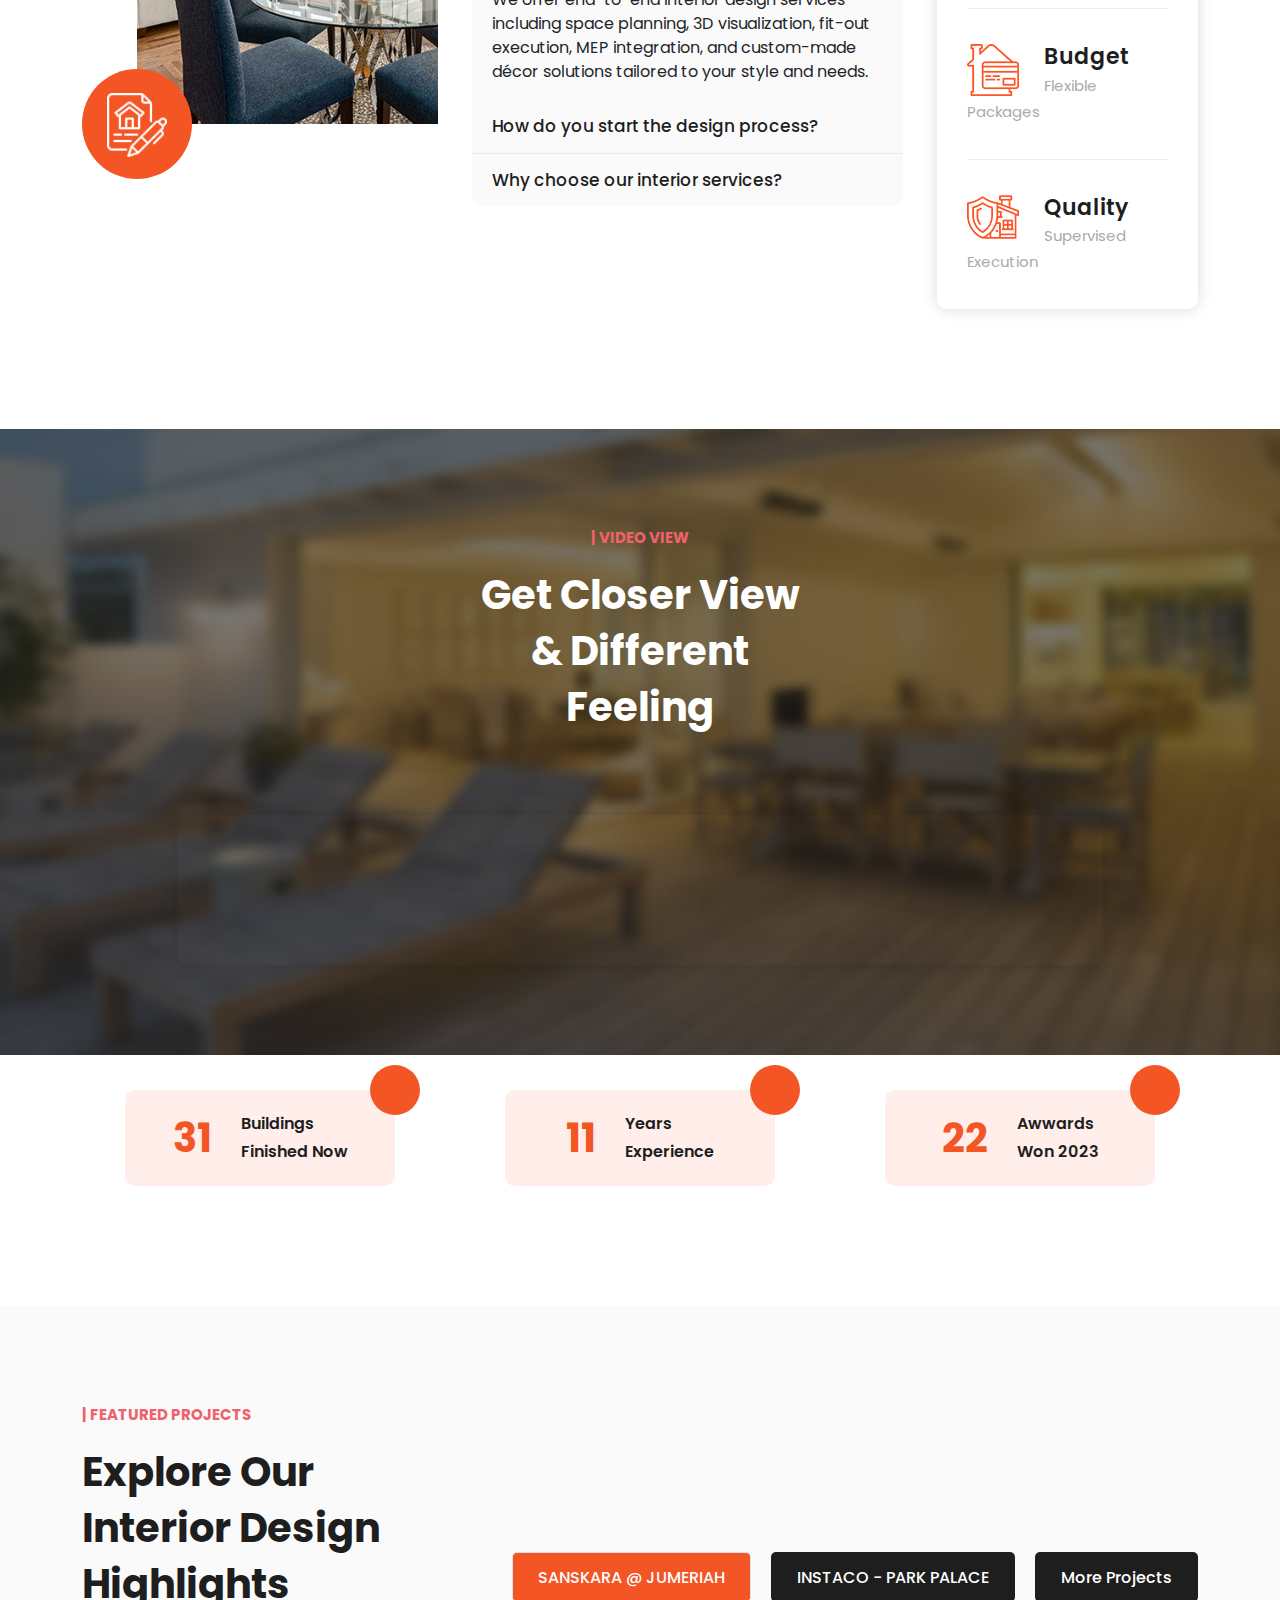
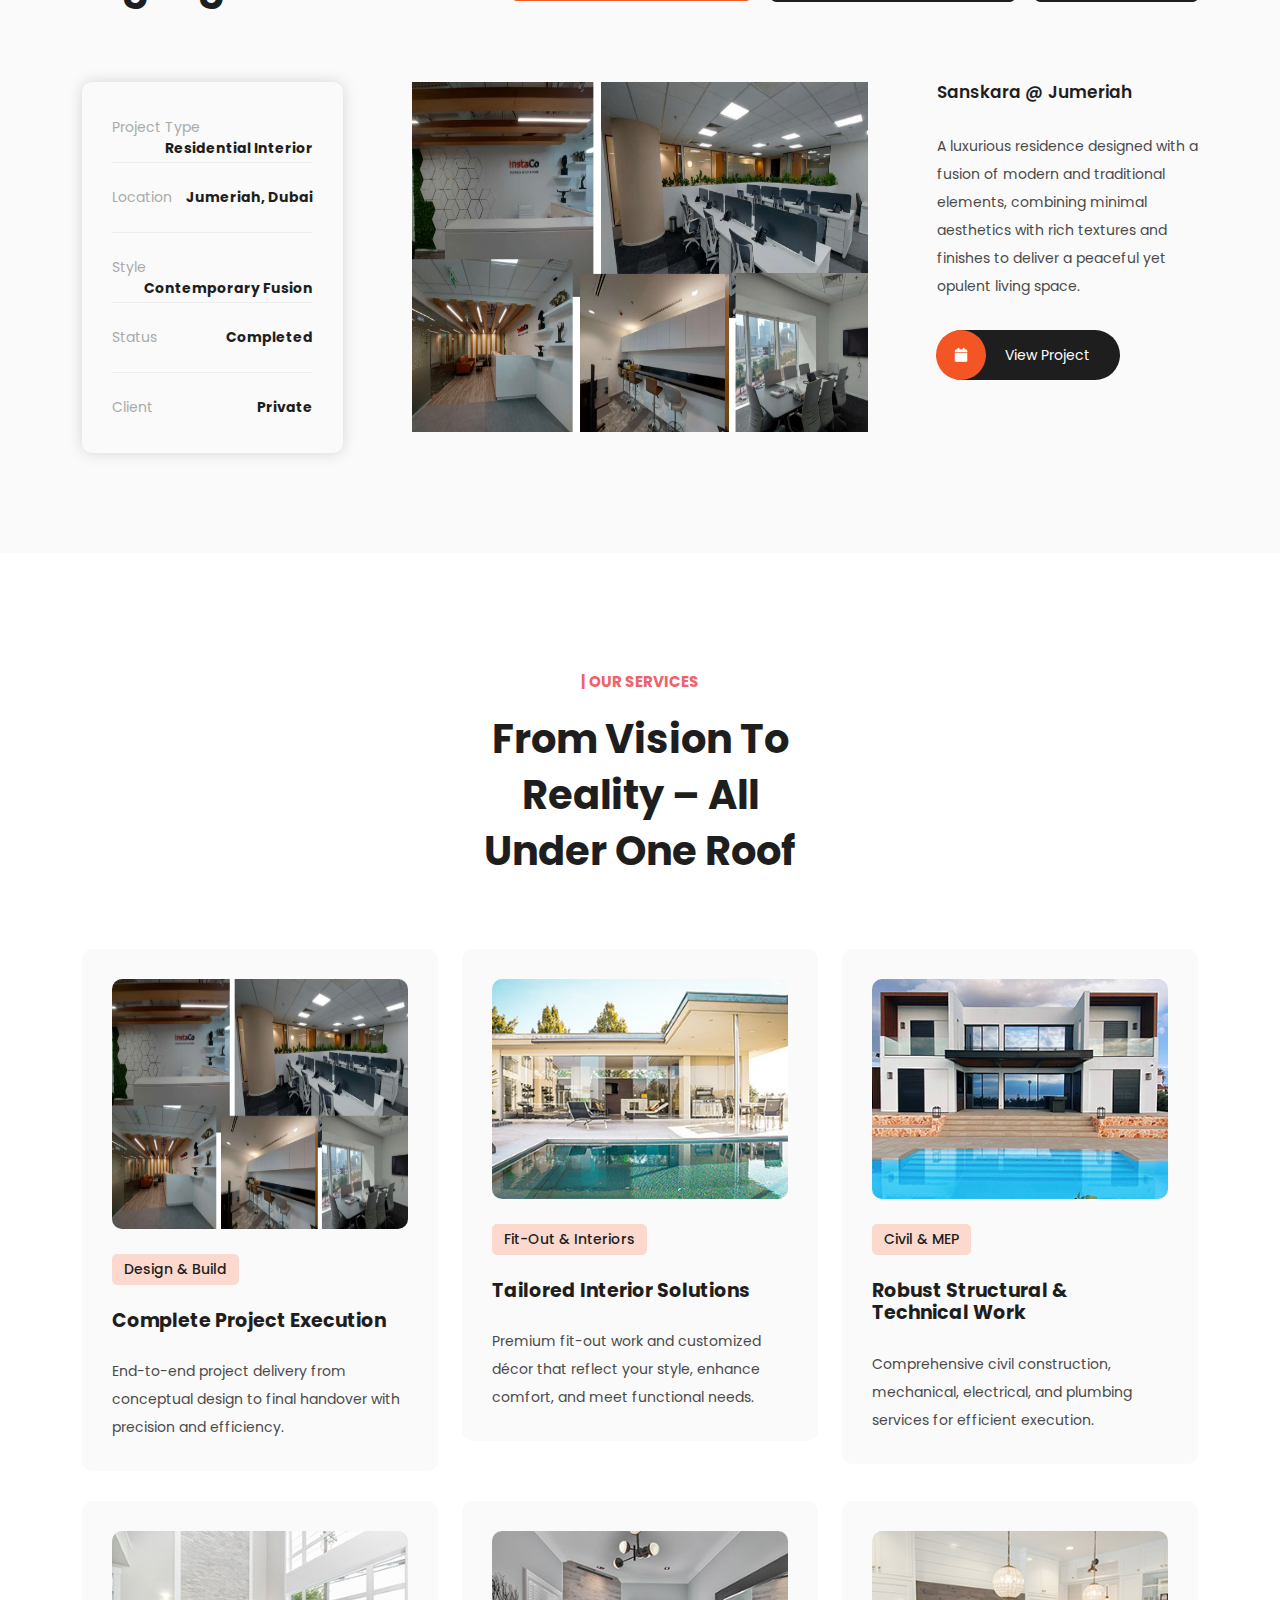
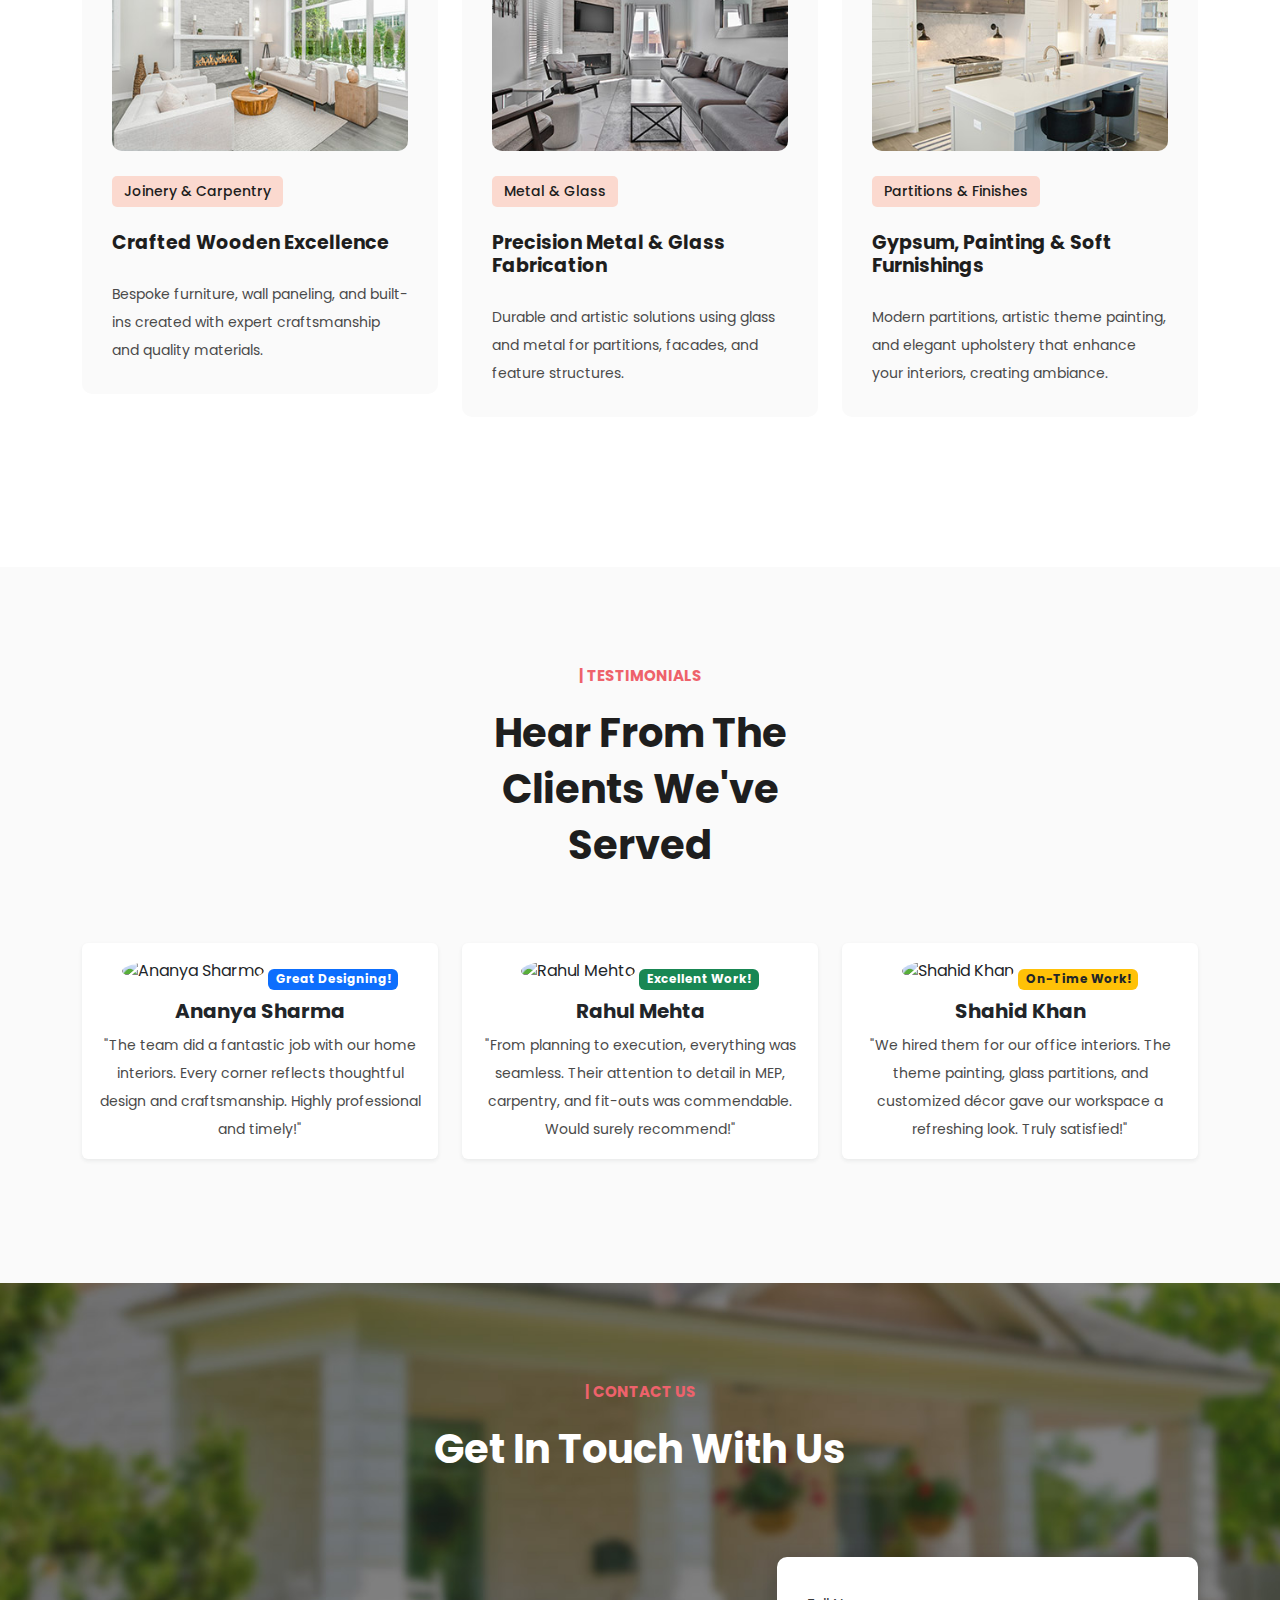
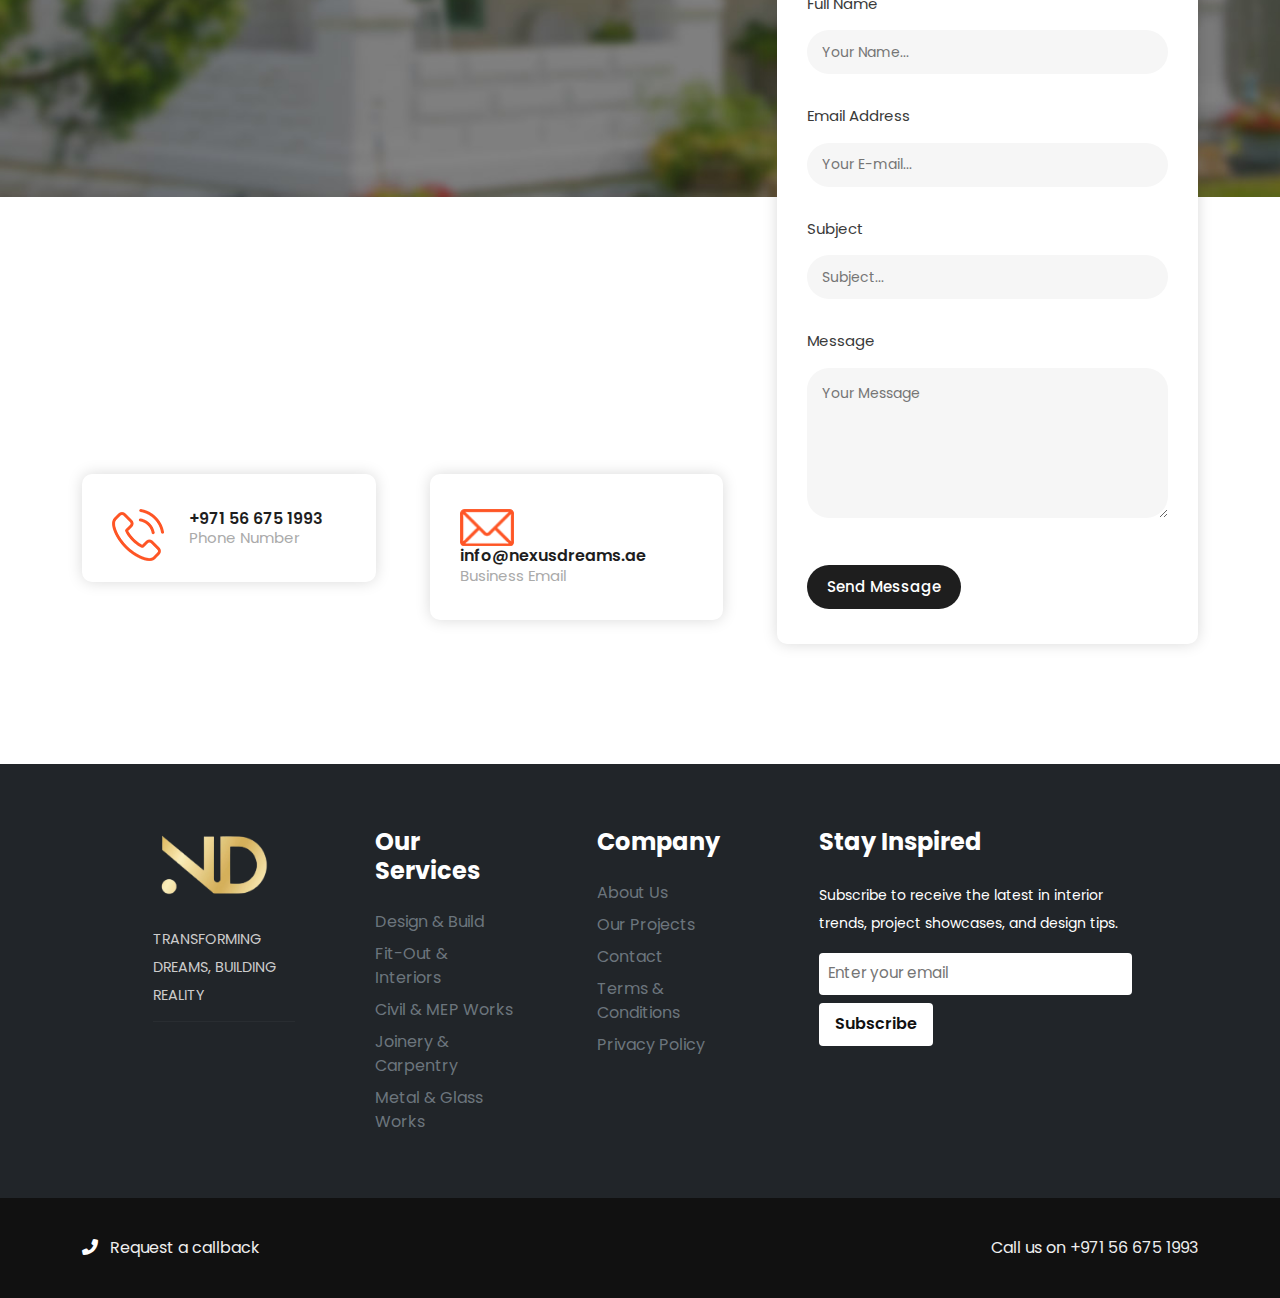
==== commit d8c97adc: "message" ====
--- a/index.html
+++ b/index.html
@@ -6,6 +6,7 @@
     <meta charset="utf-8">
     <meta name="viewport" content="width=device-width, initial-scale=1, shrink-to-fit=no">
     <link href="https://fonts.googleapis.com/css2?family=Poppins:wght@100;200;300;400;500;600;700;800;900&display=swap" rel="stylesheet">
+    <link rel="stylesheet" href="https://cdnjs.cloudflare.com/ajax/libs/font-awesome/4.7.0/css/font-awesome.min.css" />
 
     <title>Nexus Dreams</title>
 
@@ -38,9 +39,20 @@
       <div class="row">
         <div class="col-lg-8 col-md-8">
           <ul class="info">
-            <li><i class="fa fa-envelope"></i>  info@nexusdreams.ae</li>
+            <li><i class="fa fa-envelope"></i> info@nexusdreams.ae</li>
             <li><i class="fa fa-map"></i> Al Quoz, Dubai</li>
+            <li>
+              <a href="https://wa.me/+971566751993?text=Hi%20there!" 
+                 target="_blank" 
+                 class="whatsapp-button" 
+                 title="Chat with us on WhatsApp"
+                 style="display: flex; align-items: center; gap: 6px; color: #25D366;">
+                 <i class="fab fa-whatsapp" style="color: #25D366;"></i> Chat with us
+              </a>
+            </li>
           </ul>
+          
+          
         </div>
         <div class="col-lg-4 col-md-4">
           <ul class="social-links">
@@ -72,8 +84,18 @@
                       <li><a href="properties.html">Projects</a></li>
                       <li><a href="property-details.html">Services</a></li>
                       <li><a href="contact.html">Contact Us</a></li>
-                      <li><a href="tel: +971 56 675 1993" class="login" title="Call Now"><i class="fa fa-calendar"></i> Call Now</a></li>
-                  </ul>   
+                              <li>
+                        <a href="https://wa.me/+971566751993?text=Hi%20there!" 
+                           target="_blank" 
+                           class="whatsapp-button" 
+                           title="Chat with us on WhatsApp"
+                           style="display: flex; align-items: center; gap: 6px;">
+                           <i class="fab fa-whatsapp" style="color: #25D366; font-size: 32px;"></i>
+
+                           Chat with us
+                        </a>
+                      </li>
+                    </ul>   
                     <a class='menu-trigger'>
                         <span>Menu</span>
                     </a>
--- a/assets/css/templatemo-villa-agency.css
+++ b/assets/css/templatemo-villa-agency.css
@@ -433,18 +433,10 @@
   letter-spacing: .25px;
 }
 
-.header-area .main-nav .nav li:last-child a {
-  background-color: #1e1e1e;
-  color: #fff;
-  font-size: 14px;
-  font-weight: 400;
-  text-transform: none;
-  border-radius: 20px;
-  padding-left: 0px;
-}
+
 
 .header-area .main-nav .nav li:last-child a i {
-  background-color: #f35525;
+
   display: inline-block;
   width: 40px;
   height: 40px;
@@ -455,9 +447,7 @@
   margin-left: -1px;
 }
 
-.header-area .main-nav .nav li:last-child:hover a {
-  background-color: #1e1e1e;
-}
+
 
 .header-area .main-nav .nav li:last-child:hover a i {
   color: #fff;
